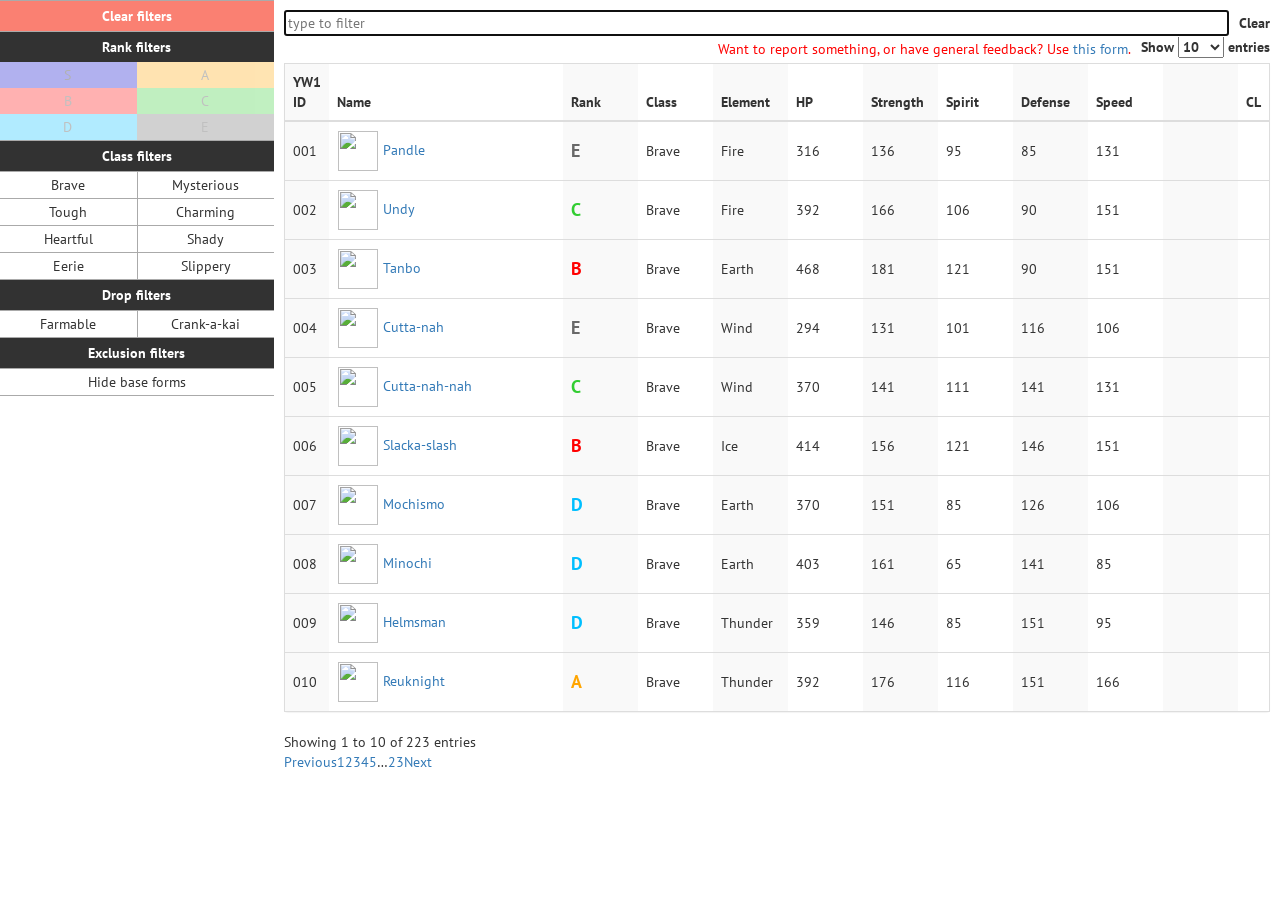
==== characters/index.html @ aaa0bffe "no message" ====
<!DOCTYPE html>
<html lang="en" ng-app="optc">

    <head>

        <meta charset="utf-8">
        <meta name="description" itemprop="description" content="Yo-Kai Watch Character Database">

        <title>Yo-Kai Watch Character Database</title>

        <link href='//fonts.googleapis.com/css?family=PT+Sans' rel='stylesheet' type='text/css'>

        <link rel="stylesheet" type="text/css" href="../common/libs/css/animate.css" />
        <link rel="stylesheet" type="text/css" href="../common/libs/css/bootstrap.min.css" />
        <link rel="stylesheet" type="text/css" href="../common/libs/css/font-awesome.min.css" />
        <link rel="stylesheet" type="text/css" href="../common/libs/css/jquery.dataTables.min.css" />

        <link rel="stylesheet" type="text/css" href="../common/css/links.css" />

        <link rel="stylesheet" type="text/css" href="index.css" />

        <script src="../common/libs/js/jquery.min.js"></script>
        <script src="../common/libs/js/angular.min.js"></script>
        <script src="../common/libs/js/angular-ui-router.min.js"></script>
        <script src="../common/libs/js/bootstrap.min.js"></script>
        <script src="../common/libs/js/jquery.noty.packaged.min.js"></script>
        <script src="../common/libs/js/ui-bootstrap-tpls.min.js"></script>

        <script src="../common/libs/js/angular-sanitize.min.js"></script>
        <script src="../common/libs/js/jquery.dataTables.min.js"></script>
        <script src="../common/libs/js/typeahead.bundle.min.js"></script>
        <script src="../common/libs/js/fuse.min.js"></script>

        <script src="../common/data/units.js"></script>
        <script src="../common/data/details.js"></script>
        <script src="../common/data/drops.js"></script>
        <script src="../common/data/tandems.js"></script>
        <script src="../common/data/matchers.js"></script>
        <script src="../common/data/gw.js"></script>
        <script src="../common/data/version.js"></script>

        <script src="../common/js/utils.js"></script>

        <script src="js/index.js"></script>
        <script src="js/states.js"></script>
        <script src="js/controllers.js"></script>
        <script src="js/directives.js"></script>
        <script src="js/table.js"></script>
        <script src="js/utils.js"></script>

        <script src="../common/js/directives.js"></script>

    </head>

    <body>

        <div class="popup" ui-view="popup" ng-class="{ visible: currentState != 'main' }"></div>

        <div id="mainContainer" ui-view></div>

    <script>
      (function(i,s,o,g,r,a,m){i['GoogleAnalyticsObject']=r;i[r]=i[r]||function(){
      (i[r].q=i[r].q||[]).push(arguments)},i[r].l=1*new Date();a=s.createElement(o),
      m=s.getElementsByTagName(o)[0];a.async=1;a.src=g;m.parentNode.insertBefore(a,m)
      })(window,document,'script','//www.google-analytics.com/analytics.js','ga');

      ga('create', 'UA-72433408-1', 'auto');
      ga('send', 'pageview');
    
    </script>

        <link-button exclude="characters"></link-button>

    </body>

</html>
---- common/css/links.css ----
/* Adapted from http://codepen.io/suez/pen/vAais */

#links-button {
    position: fixed;
    right: 20px;
    bottom: 5px;
    transform: translateX(-50%) translateY(-50%);
    width: 2em;
    height: 2em;
}

#links-button .btn {
    position: absolute;
    top: 0;
    left: 0;
    width: 100%;
    height: 100%;
    border-radius: 50%;
    background: rgba(230, 230, 230, 1);
    opacity: 0;
    z-index: -10;
    cursor: pointer;
    -webkit-transition: opacity 1s, z-index 0.3s, -webkit-transform 1s;
    transition: opacity 1s, z-index 0.3s, transform 1s;
    -webkit-transform: translateX(0);
    -ms-transform: translateX(0);
    transform: translateX(0);
}

#links-button .btn .fa {
    position: relative;
    top: -3px;
    left: -6px;
    font-size: 1.1em;
    -webkit-transition: color 0.3s;
    transition: color 0.3s;
}

#links-button .btn:hover .fa, .rotater i {
    color: rgba(0, 0, 0, 0.7);
}

.rotater:hover i, .rotater:hover i {
    color: white !important;
}

#links-button .btn.trigger {
    opacity: 1;
    z-index: 100;
    cursor: pointer;
}

#links-button .btn.trigger:hover {
    -webkit-transform: scale(1.2);
    -ms-transform: scale(1.2);
    transform: scale(1.2);
}

#links-button .btn.trigger:hover .line {
    background-color: rgba(0, 0, 0, 0.7);
}

#links-button .btn.trigger:hover .line:before, #links-button .btn.trigger:hover .line:after {
    background-color: rgba(0, 0, 0, 0.7);
}

#links-button .btn.trigger .line {
    width: 60%;
    height: 6px;
    background: #000;
    border-radius: 6px;
    -webkit-transition: background-color 0.3s, height 0.3s, top 0.3s;
    transition: background-color 0.3s, height 0.3s, top 0.3s;
}

#links-button .btn.trigger .line:before, #links-button .btn.trigger .line:after {
    content: "";
    display: block;
    position: absolute;
    left: 0;
    width: 100%;
    height: 6px;
    background: #000;
    border-radius: 6px;
    -webkit-transition: background-color 0.3s, -webkit-transform 0.3s;
    transition: background-color 0.3s, transform 0.3s;
}

#links-button .btn.trigger .line:before {
    top: -12px;
    -webkit-transform-origin: 15% 100%;
    -ms-transform-origin: 15% 100%;
    transform-origin: 15% 100%;
}

#links-button .btn.trigger .line:after {
    top: 12px;
    -webkit-transform-origin: 25% 30%;
    -ms-transform-origin: 25% 30%;
    transform-origin: 25% 30%;
}

#links-button .rotater {
    position: absolute;
    top: 0;
    left: 0;
    width: 100%;
    height: 100%;
    -webkit-transform-origin: 50% 50%;
    -ms-transform-origin: 50% 50%;
    transform-origin: 50% 50%;
}

#links-button.active .btn-icon {
    opacity: 1;
    z-index: 50;
}

#links-button.active .trigger .line {
    height: 0px;
    top: 45%;
}

#links-button.active .rotater:nth-child(1) > a {
    -webkit-transform: translateX(-3em);
    -ms-transform: translateX(-3em);
    transform: translateX(-3em);
}

#links-button.active .rotater:nth-child(2) > a {
    -webkit-transform: translateX(-6em);
    -ms-transform: translateX(-6em);
    transform: translateX(-6em);
}

#links-button.active .rotater:nth-child(3) > a {
    -webkit-transform: translateX(-9em);
    -ms-transform: translateX(-9em);
    transform: translateX(-9em);
}

#links-button.active .rotater:nth-child(4) > a {
    -webkit-transform: translateX(-12em);
    -ms-transform: translateX(-12em);
    transform: translateX(-12em);
}

#links-button.active .rotater:nth-child(5) > a {
    -webkit-transform: translateX(-15em);
    -ms-transform: translateX(-15em);
    transform: translateX(-15em);
}

#link-damage > .btn { background: #85C1F5; }
#link-characters > .btn { background: #7FCA9F; }
#link-drops > .btn { background: #F4BA70; }
#link-tally > .btn { background: #E96D63; }
#link-report > .btn { background: orchid; }
#link-slots > .btn { background: #99cc66; }

.tip { color: black; }

#links-button:not(.active) .tip,
.rotater:not(:hover) .tip {
    display: none;
}

.tip {
    position: absolute;
    top: -2em;
    left: 0;
    width: 130px;
    margin-left: -50px;
    text-align: center;
    text-decoration: none !important;
}
---- characters/index.css ----
@font-face {
	font-family: 'icomoon';
	src:url('../res/icomoon.eot?xewvs9');
	src:url('../res/icomoon.eot?xewvs9#iefix') format('embedded-opentype'),
		url('../res/icomoon.ttf?xewvs9') format('truetype'),
		url('../res/icomoon.woff?xewvs9') format('woff'),
		url('../res/icomoon.svg?xewvs9#icomoon') format('svg');
	font-weight: normal;
	font-style: normal;
}

body, html {
    height: 100%;
    font-family: 'PT Sans', sans-serif;
    overflow-y: hidden;
}

#leftContainer {
    margin-left: -1px;
    display: block;
}

#queryContainer {
    padding: 10px;
    display: table;
    width: 100%;
}

#queryContainer > input {
    display: table-cell;
    width: 100%;
}

#queryContainer > span {
    display: table-cell;
    width: 1px;
    cursor: help;
    padding-left: 10px;
    font-weight: bold;
}

#queryContainer > .clickable {
    cursor: pointer;
}

#queryContainer > .clickable:hover {
    text-decoration: underline;
}

input[type="text"] {
    width: 100%;
}

#type-container {
    text-align: center;
}

.filter-header {
    display: block;
    padding: 5px;
    text-align: center;
    background: rgb(50,50,50);
    color: white;
    font-weight: bold;
    cursor: default;
    border-top: 1px solid #aaa;
}

.filter {
    display: inline-block;
    padding: 3px 0;
    text-align: center;
    cursor: pointer;
    border-top: 1px solid #aaa;
    border-left: 1px solid #aaa;
}

.filter-container:last-child > .filter:last-child {
    border-bottom: 1px solid #aaa;
}

.type.filter, #controllers > span:not(.separator) {
    border: none;
}

.type.filter:not(.active):not(:hover), #controllers > span:not(.separator):not(.active):not(:hover) {
    opacity: 0.3;
}

.type.filter.active, #controllers > .active {
    font-weight: bold;
    text-decoration: underline;
}

#class-filters, #controllers {
    height: 0;
    overflow: hidden;
    transition: 0.2s linear;
}

#class-filters.enabled{
    height: 81px;
    border-bottom: 1px solid #aaa;
}

#controllers.enabled {
    height: 73px;
}

.S { background: mediumblue; color: black; }
.A { background: orange; }
.B { background: red; }
.C { background: limegreen; }
.D { background: deepskyblue; }
.E { background: dimgray; }

.cell-S { font-weight: bold; color: mediumblue; font-size: large }
.cell-A { font-weight: bold; color: orange; font-size: large }
.cell-B { font-weight: bold; color: red; font-size: large;  }
.cell-C { font-weight: bold; color: limegreen; font-size: large }
.cell-D { font-weight: bold; color: deepskyblue; font-size: large }
.cell-E { font-weight: bold; color: dimgray; font-size: large }

.badge-japan, .badge-global {
    float: left;
    position: relative;
    top: 2px;
    width: 50px;
    text-align: center;
    margin-right: 5px;
}

.badge-japan + div, .badge-global + div {
    margin-bottom: 2px;
}

.badge-japan { background: mediumvioletred; }
.badge-global { background: rebeccapurple; }

.stars:before, .stars:after {
    font-weight: bold;
    font-family: icomoon;
    font-size: 11px;
}

.filter.stars:not(.active):not(:hover):before {
    color: #cccccc !important;
}

.stars-1:before { color: #40a3da; content: '\e900'; }
.stars-1:after  { color: #cccccc; content: '\e900\e900\e900\e900\e900'; }

.stars-2:before { color: #acc523; content: '\e900\e900'; }
.stars-2:after  { color: #cccccc; content: '\e900\e900\e900\e900'; }

.stars-3:before { color: #f7c118; content: '\e900\e900\e900'; }
.stars-3:after  { color: #cccccc; content: '\e900\e900\e900'; }

.stars-4:before { color: #f28e00; content: '\e900\e900\e900\e900'; }
.stars-4:after  { color: #cccccc; content: '\e900\e900'; }

.stars-5:before { color: #ff0000; content: '\e900\e900\e900\e900\e900'; }
.stars-5:after  { color: #cccccc; content: '\e900'; }

.stars-6:before { color: #9932cc; content: '\e900\e900\e900\e900\e900\e900'; }


.class.filter.active, .custom.filter.active, .drop.filter.active, .exc.filter.active {
    background: red;
    color: white;
    font-weight: bold;
}

.subclass.filter.active {
    background: orchid;
    color: white;
    font-weight: bold;
}

.stars.filter.active {
    box-shadow: inset 0 0 0 1px #7777ff;
}

.custom.filter:not(#controllers):hover, .class.filter:hover, .drop.filter:hover, .exc.filter:hover {
    background-color: rgb(230,230,230);
}

.custom.filter.active:hover, .class.filter.active:hover, .drop.filter.active:hover, .exc.filter.active:hover {
    background-color: darkred !important;
}

.width-12 { width: 100%; }
.width-7 { width: 58.33%; }
.width-6 { width: 50%; }
.width-5 { width: 41.66%; }
.width-4 { width: 33.33%; }
.width-3 { width: 25%; }

.help-link {
    float: right;
    margin-right: 10px;
    position: relative;
    top: 3px;
    color: red;
}

#pick-link {
    float: right;
    cursor: pointer;
    margin-right: 10px;
    position: relative;
    top: 3px;
    color: darkorchid;
    font-weight: bold;
}

.fuzzy-toggle {
    float: left;
    position: relative;
    top: 1px;
}

.fuzzy-toggle > input {
    margin-right: 5px;
    position: relative;
    top: 2px;
}

.filter-container:last-child {
    margin-bottom: 25px;
}

.popover:not([title="Additional Columns"]) {
    width: 450px !important;
    max-width: 450px;
    left: initial !important;
    right: 25px;
}

.popover > .arrow {
    display: none;
}

#clear-button {
    cursor: pointer;
    background: salmon;
    color: white;
}

#clear-button:hover {
    background: orangered;
}

.dataTables_info, .dataTables_paginate {
    text-align: left !important;
}

#controllers {
    padding: 0;
    cursor: default;
    display: block;
}

#controllers > span:not(.separator) {
    width: 14.28%;
    display: inline-block;
    padding: 2px 0;
    cursor: pointer;
}

#controllers > span.separator {
    display: block;
    padding: 0 0 5px 0;
    background: rgb(240,240,240);
    text-align: center;
}

#controllers > span.separator ~ .filter {
    margin-bottom: 0;
}

.pick-column {
    display: block;
}

#column-picker .btn {
    width: 100%;
    padding: 3px 6px;
}

.conditional .filter-header {
    background: darkslateblue;
}

.popup .panel.padded {
    padding-top: 5px;
}

/*************
 * TYPEAHEAD *
 *************/

h3 > span, h3 > label {
    float: right;
    font-size: 14px;
}

h3 > span > input, h3 > label {
    position: relative;
    bottom: 2px;
}

h3 > label {
    margin-right: 10px;
}

#compare {
    width: 200px;
}

#compare + pre {
    display: none;
}

.tt-menu {
    background: white;
    font-size: 80%;
    border: 1px solid gray;
    border-top: none;
    top: 22px !important;
    width: 200px;
}

.tt-suggestion {
    padding: 2px;
    height: 47px;
    cursor: pointer;
}

.tt-suggestion .suggestion-container {
    display: table-row !important;
    width: 100%;
    text-align: left;
}

.tt-suggestion:not(:last-child) {
    border-bottom: 1px solid gray;
}

.tt-cursor {
    background-color: rgb(230,230,230);
}

.tt-suggestion:hover {
    background-color: lightgray;
}

.tt-suggestion .slot {
    float: left;
    margin: 2px;
    margin-right: 4px !important;
}

.tt-suggestion span {
    display: table-cell;
    vertical-align: middle;
}

.positive, .positive.withPlus:before {
    color: green;
    font-weight: bold;
}

.negative, .negative.withPlus:before {
    color: red;
    font-weight: bold;
}

.withPlus:before {
    content: '+';
}

#compare-clear {
    cursor: pointer;
    position: relative;
    bottom: 4px;
    right: 4px;
}

#compare-clear:hover {
    color: red;
}

/***********
 * BONUSES *
 ***********/

 .bonus:after {
    padding: 1px 4px 1px 0;
    border-radius: 0 10px 10px 0;
    font-size: 10px;
    margin-right: 5px;
}

 .bonus:before {
    padding: 1px 0 1px 4px;
    border-radius: 10px 0 0 10px;
    font-size: 10px;
    margin-left: 5px;
}

.bonus.drop:after, .bonus.drop:before {
    background: lightgreen;
    content: "2x drop";
}

.bonus.stamina:after, .bonus.stamina:before {
    background: skyblue;
    content: "0.5x stamina";
}

.bonus.beli:after, .bonus.beli:before {
    background: gold;
    content: "2x beli";
}

.bonus.exp:after, .bonus.exp:before {
    background: orange;
    content: "2x EXP";
}

.bonus.today:after, .bonus.today:before {
    background: orchid;
    content: "today";
}

.bonus.GL:before {
    content: "GL: ";
}

.bonus.JP:before {
    content: "JP: ";
}

/**********
 * TABLES *
 **********/

#mainTable th {
    cursor: pointer;
}

#mainTable td {
    vertical-align: middle;
}

#mainTable th:hover {
    text-decoration: underline;
}

.table-striped-column > * > tr > :nth-of-type(odd) {
    background-color: #f9f9f9;
}

#mainTable td:nth-child(2) {
    white-space: nowrap;
    width: 100%;
}

#mainTable td + td ~ td {
    min-width: 75px;
}

.dataTables_filter {
    display: none;
}

.dataTables_length {
    float: right !important;
}

tr.incomplete td:nth-child(2) > a:after {
    content: "INCOMPLETE";
    padding: 5px;
    border-radius: 10px;
    margin-left: 10px;
    background: salmon;
    font-size: 9px;
    color: white;
    text-decoration: none !important;
    display: inline-block;
}

.abilities td:first-child {
    white-space: nowrap;
}

.abilities td:nth-child(2) {
    width: 100%;
}

.specialName {
    display: block;
}

#mainTable td:last-child, #mainTable th:last-child {
    width: 0%;
    min-width: 0;
}

#mainTable td:last-child {
    height: 100%;
    padding: 0;
    position: relative;
}

#mainTable td:last-child > label {
    width: 100%;
    height: 100%;
    position: absolute;
    top: 0;
    left: 0;
    text-align: center;
}

#mainTable td:last-child > label > input {
    margin-top: 40%;
}

/*********
 * POPUP *
 *********/

.popup {
    position: absolute;
    height: 100%;
    width: 100%;
    display: table;
    z-index: 100;
}

.popup:not(.visible) {
    display: none;
}

.backdrop {
    position: fixed;
    top: 0;
    left: 0;
    width: 100%;
    height: 100%;
    background-color: rgba(0,0,0,0.65);
    z-index: 100;
}

.backdrop.closing {
    background-color: transparent;
}

.inner-container {
    position: relative;
    display: table-cell;
    width: 100%;
    height: 100%;
    vertical-align: middle;
    z-index: 101;
}

.custom-modal {
    z-index: 101;
    width: 80%;
    height: 80%;
    max-width: 800px;
    margin: auto;
}

.modal-content, .modal-dialog {
    width: 100%;
    height: 100%;
}

.modal-body {
    position: absolute !important;
    top: 51px;
    bottom: 0;
    width: 100%;
    overflow-y: scroll;
    text-align: center;
    position: relative;
}

.modal-body td {
    text-align: left;
}

.modal-dialog {
    margin: 0;
}

.modal-content {
    border-radius: 0;
}

.modal-header {
    background-color: #428bca;
    color: white;
    min-height: 51px;
    max-height: 51px;
}

.animated {
    animation-duration: 0.3s;
    -webkit-animation-duration: 0.3s;
}

.modal-filter {
    width: 100%;
}

.modal-div:not(.slim) {
    height: 340px;
    overflow: auto;
}

.modal-div.tiny {
    height: 42px;
};

.modal-div table {
    width: 100%;
}

.modal-div th {
    padding: 10px 10px 10px 5px;
}

.modal-div .to-the-right {
    text-align: right;
}

.modal-div.padded {
    padding: 10px;
}

.page-header {
    margin: 15px 0 15px 0;
    text-align: left;
}

.clickable {
    cursor: pointer;
}

.arrow {
    font-size: 1.5em;
    bottom: 10px;
    position: relative;
    margin: 0 10px 0 10px;
}

.back-button {
    position: relative;
    margin-right: 10px;
    bottom: 3px;
}

.notes {
    font-size: 80%;
}

.notes:before {
    content: "NOTES: ";
    font-weight: bold;
    color: gray;
}

.drop-table {
    position: relative;
    top: -10px;
}

.drop-table td:first-child {
    padding-top: 0;
    padding-bottom: 0;
    width: 0%;
    vertical-align: middle;
}

.drop-table td, .drop-table div {
    vertical-align: middle;
    white-space: nowrap;
}

.drop-table td:last-child {
    white-space: initial;
}

.table-centered td {
    text-align: center;
}

.table-bordered {
    border: 1px solid #ddd;
    border-top: none;
    border-radius: 3px;
}

.table-textless td, .table-textless i {
    line-height: 0em !important;
}

.drop-warning {
    text-align: left;
    margin-bottom: 15px;
    display: inline-block;
}

.tag-container {
    text-align: left;
    margin-top: -7px;
}

.tag {
    padding: 2px 5px;
    border-radius: 10px;
    background: #eee;
    margin-right: 5px;
    margin-top: 7px;
    display: inline-block;
}

.tag.flag { background: rgba(133,193,245,0.5); }
.tag.captain { background: rgba(127,202,159,0.5); }
.tag.special { background: rgba(244,186,112,0.5); }

.link-container {
    text-align: left;
}

unit > a {
    cursor: pointer;
}

unit > a:hover, .clickable:hover {
    outline: 1px solid red;
}

/*******************
 * SLOT THUMBNAILS *
 *******************/

.slot {
    display: inline-block;
}

.slot.huge {
    width: 320px;
    height: 256px;
    background-size: 320px 256px;
    margin: 10px;
}

.slot.big {
    width: 112px;
    height: 112px;
    background-size: 112px 112px;
    margin: 4px;
}

.slot.medium {
    width: 40px;
    height: 40px;
    background-size: 40px 40px;
    margin: 1px;
}

.slot.small {
    width: 40px;
    height: 40px;
    background-size: 40px 40px;
    margin: 1px;
}

/**********
 * MOBILE *
 **********/

@media (min-width: 1024px) {

    .slot.medium {
        width: 80px;
        height: 80px;
        background-size: 80px 80px;
        margin: 2px;
    }

    .arrow {
        font-size: 2em;
        bottom: 32px;
    }

    #mainContainer {
        min-width: 1000px;
        width: 100%;
        height: 100%;
        position: static;
    }

    #leftContainer {
        min-width: 275px;
        max-width: 275px;
        width: 250px;
        position: relative;
        float: left;
        overflow-y: scroll;
        height: 100%;
    }

    #rightContainer {
        height: 100%;
        overflow: auto;
        position: relative;
        border-collapse: collapse;
        padding: 10px 10px 0 10px;
        left: 0;
    }

    #mainTable td:nth-child(2) {
        white-space: normal !important;
    }

    #mainTable td:nth-child(2) > img {
        float: left;
        margin-right: 5px;
    }

    #mainTable td:nth-child(2) > a {
        height: 40px;
        display: table-cell;
        vertical-align: middle;
    }

    #footer {
        height: 55px;
    }

}

@media (max-width: 1024px) {

    #links-button {
        display: none !important;
    }

    #mainContainer {
        height: 100%;
        position: relative;
        overflow-y: auto;
    }

    #leftContainer {
        min-width: 275px;
        max-width: 275px;
        width: 250px;
        position: fixed;
        top: 0;
        left: 0;
        overflow-y: scroll;
        float: left;
        height: 100%;
    }

    #rightContainer {
        padding: 10px;
        position: absolute;
        top: 0;
        left: 275px;
        background: white;
        height: 100%;
    }

}
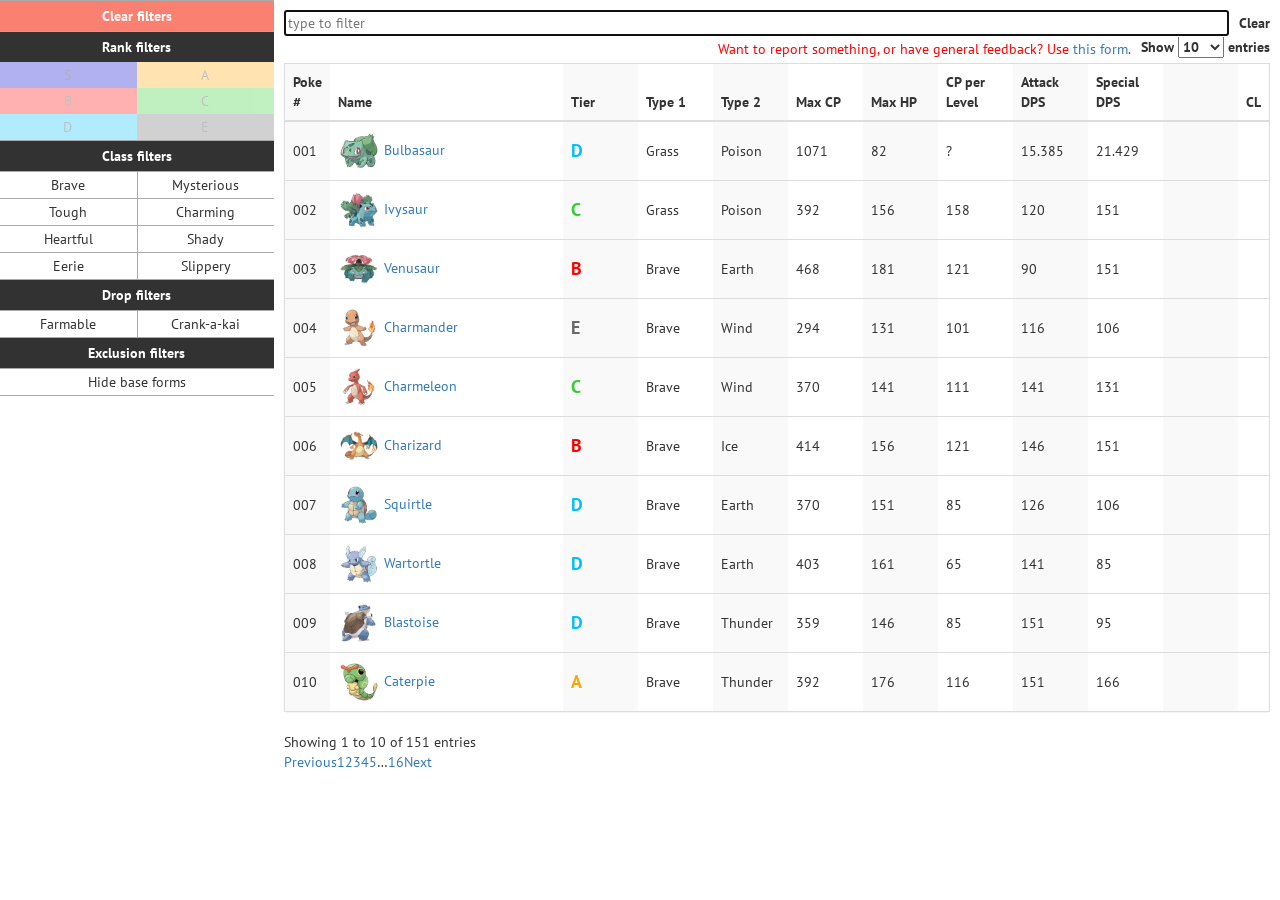
==== commit f1590df8: "no message" ====
--- a/characters/index.html
+++ b/characters/index.html
@@ -4,9 +4,9 @@
     <head>
 
         <meta charset="utf-8">
-        <meta name="description" itemprop="description" content="Yo-Kai Watch Character Database">
+        <meta name="description" itemprop="description" content="Team Pidgey Pokemon GO Database">
 
-        <title>Yo-Kai Watch Character Database</title>
+        <title>Team Pidgey Pokemon GO Database</title>
 
         <link href='//fonts.googleapis.com/css?family=PT+Sans' rel='stylesheet' type='text/css'>
 
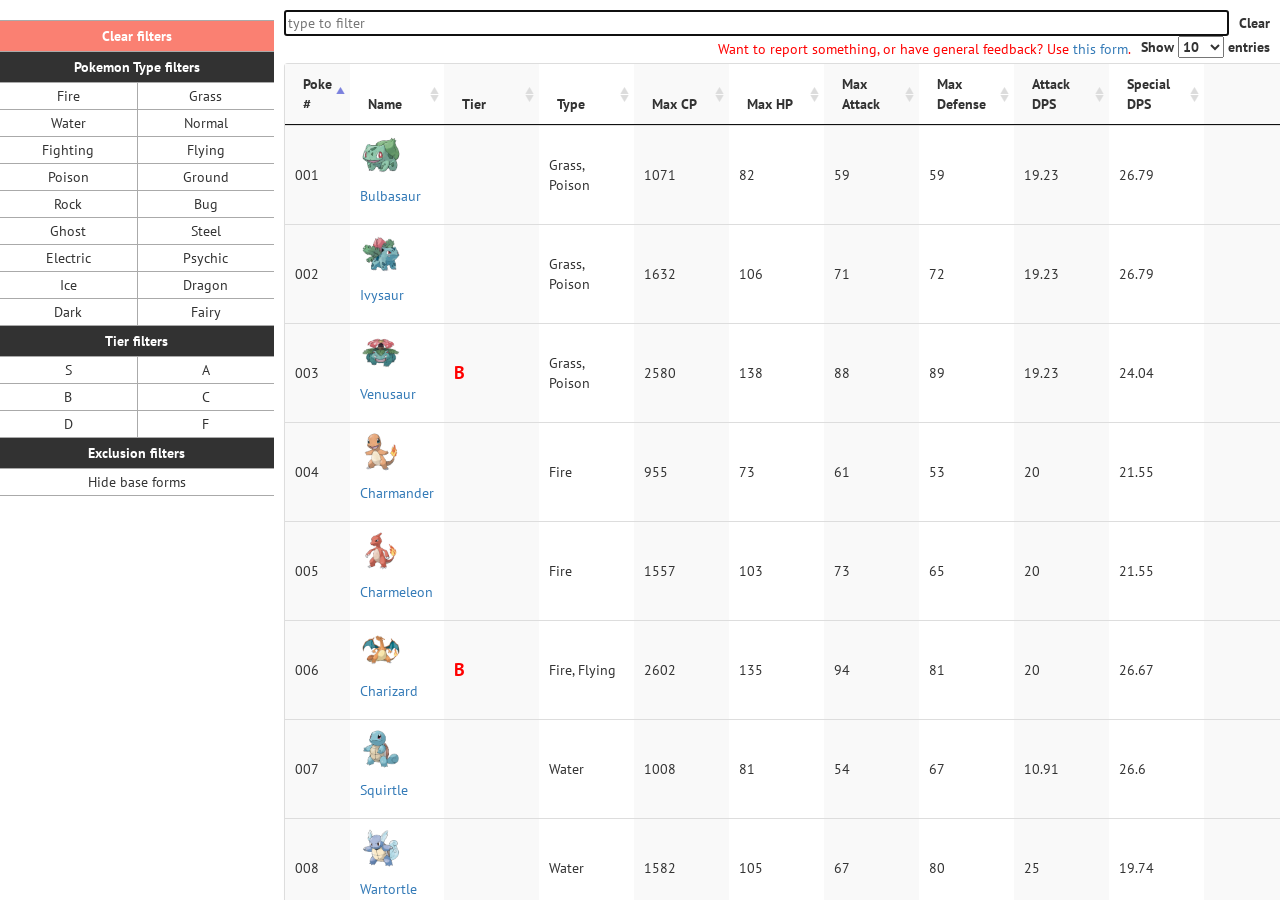
==== commit 7945cf7e: "no message" ====
--- a/characters/index.html
+++ b/characters/index.html
@@ -38,6 +38,7 @@
         <script src="../common/data/matchers.js"></script>
         <script src="../common/data/gw.js"></script>
         <script src="../common/data/version.js"></script>
+        <script src="../common/data/flags.js"></script>
 
         <script src="../common/js/utils.js"></script>
 
--- a/characters/index.css
+++ b/characters/index.css
@@ -107,13 +107,16 @@
     height: 73px;
 }
 
+/*
 .S { background: mediumblue; color: black; }
 .A { background: orange; }
 .B { background: red; }
 .C { background: limegreen; }
 .D { background: deepskyblue; }
 .E { background: dimgray; }
-
+*/
+
+.cell-SSS { font-weight: bold; color: mediumblue; font-size: large }
 .cell-S { font-weight: bold; color: mediumblue; font-size: large }
 .cell-A { font-weight: bold; color: orange; font-size: large }
 .cell-B { font-weight: bold; color: red; font-size: large;  }
